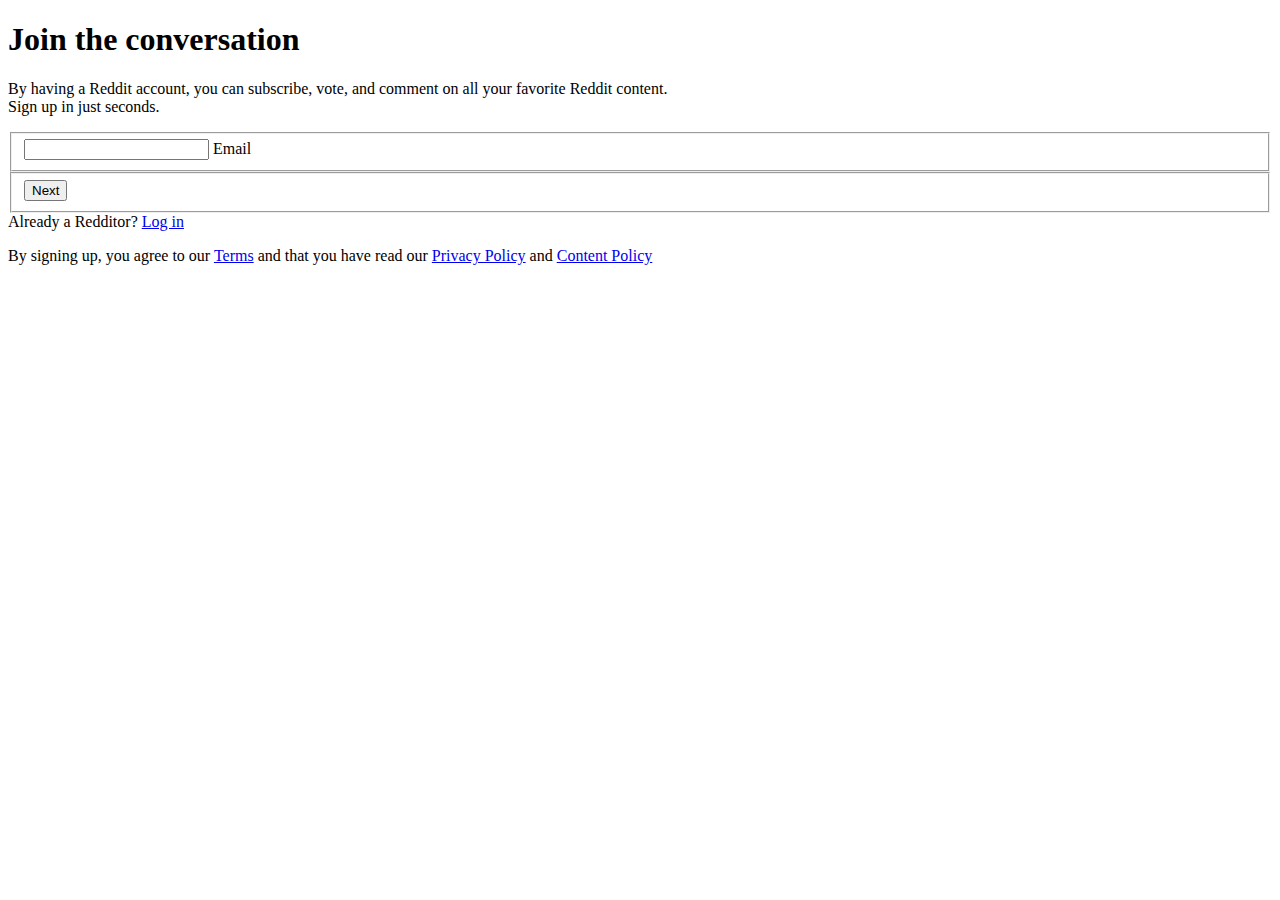
==== sign-up-form/public/index.html @ fa2938ab "init" ====
<!DOCTYPE html>
<html>
<head>
    <meta charset="utf-8" />
    <meta http-equiv="X-UA-Compatible" content="IE=edge">
    <title>Medium</title>
    <meta name="viewport" content="width=device-width, initial-scale=1">
    <link rel="stylesheet" type="text/css" media="screen" href="main.css" />
    <script src="main.js"></script>
</head>
<body>
    <div class="container">
        <div class="page-columns">
            <div class="page-column page-col-left">
                <div class="art"></div>
            </div>
            <div class="page-column page-col-right">
                <div class="column-container">
                    <form>
                        <h1>Join the conversation</h1>
                        <p>
                            By having a Reddit account, you can subscribe, vote, 
                            and comment on all your favorite Reddit content.
                            <br>
                            Sign up in just seconds.
                        </p>
                        <fieldset>
                            <input id="reg-email" type="email" name="email" data-empty="true">
                            <label for="reg-email">Email</label>  
                        </fieldset>
                        <fieldset>
                            <button type="button">Next</button>
                        </fieldset>
                        <div class="bottom-text">
                            Already a Redditor?
                            <a class="bottom-link" href="/login?dest=https%3A%2F%2Fwww.reddit.com%2F">Log in</a>
                        </div>
                        <p class="user-agreement">
                            By signing up, you agree to our
                            <a target="_blank" href="https://www.reddit.com/help/useragreement">Terms</a>
                            and that you have read our
                            <a target="_blank" href="https://www.reddit.com/help/privacypolicy/">Privacy Policy</a>
                            and
                            <a target="_blank" href="https://www.reddit.com/help/contentpolicy/">Content Policy</a>
                        </p>
                    </form>
                </div>
            </div>
        </div>
    </div>
</body>
</html>
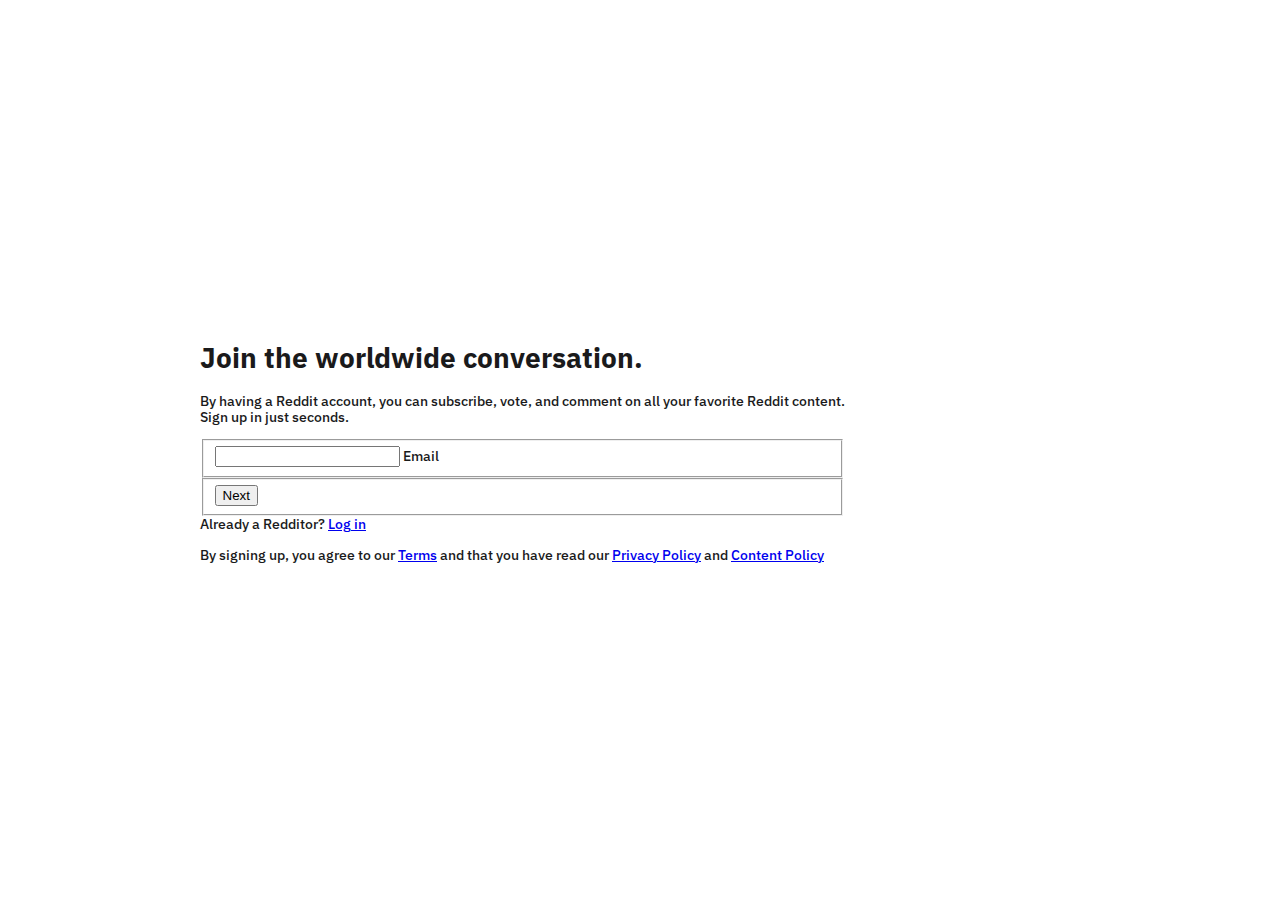
==== commit 07141700: "began styling content" ====
--- a/sign-up-form/public/index.html
+++ b/sign-up-form/public/index.html
@@ -3,9 +3,9 @@
 <head>
     <meta charset="utf-8" />
     <meta http-equiv="X-UA-Compatible" content="IE=edge">
-    <title>Medium</title>
+    <title>reddit.com: Join the worldwide conversation</title>
     <meta name="viewport" content="width=device-width, initial-scale=1">
-    <link rel="stylesheet" type="text/css" media="screen" href="main.css" />
+    <link rel="stylesheet" type="text/css" media="screen" href="../css/mainstyles.css" />
     <script src="main.js"></script>
 </head>
 <body>
@@ -17,7 +17,7 @@
             <div class="page-column page-col-right">
                 <div class="column-container">
                     <form>
-                        <h1>Join the conversation</h1>
+                        <h1>Join the worldwide conversation.</h1>
                         <p>
                             By having a Reddit account, you can subscribe, vote, 
                             and comment on all your favorite Reddit content.
--- a/sign-up-form/css/mainstyles.css
+++ b/sign-up-form/css/mainstyles.css
@@ -0,0 +1,39 @@
+/* Font */
+
+@import url('https://fonts.googleapis.com/css?family=IBM+Plex+Sans');
+/* Universal Styles */
+
+* {
+    box-sizing: border-box;
+}
+
+body,
+html {
+    min-height: 100vh;
+}
+
+html {
+    line-height: 1.15;
+}
+
+body {
+    margin: 0;
+    font-size: 14px;
+    font-weight: 500;
+    color: #1a1a1b;
+    font-family: 'IBM Plex Sans', sans-serif;
+}
+
+.page-columns {
+    display: flex;
+    align-items: center;
+    overflow-x: hidden;
+}
+
+.art {
+    background-image: url(https://www.redditstatic.com/accountmanager/bbb584033aa89e39bad69436c504c9bd.png);
+    height: 100vh;
+    width: 200px;
+    background-size: cover;
+    background-repeat: no-repeat;
+}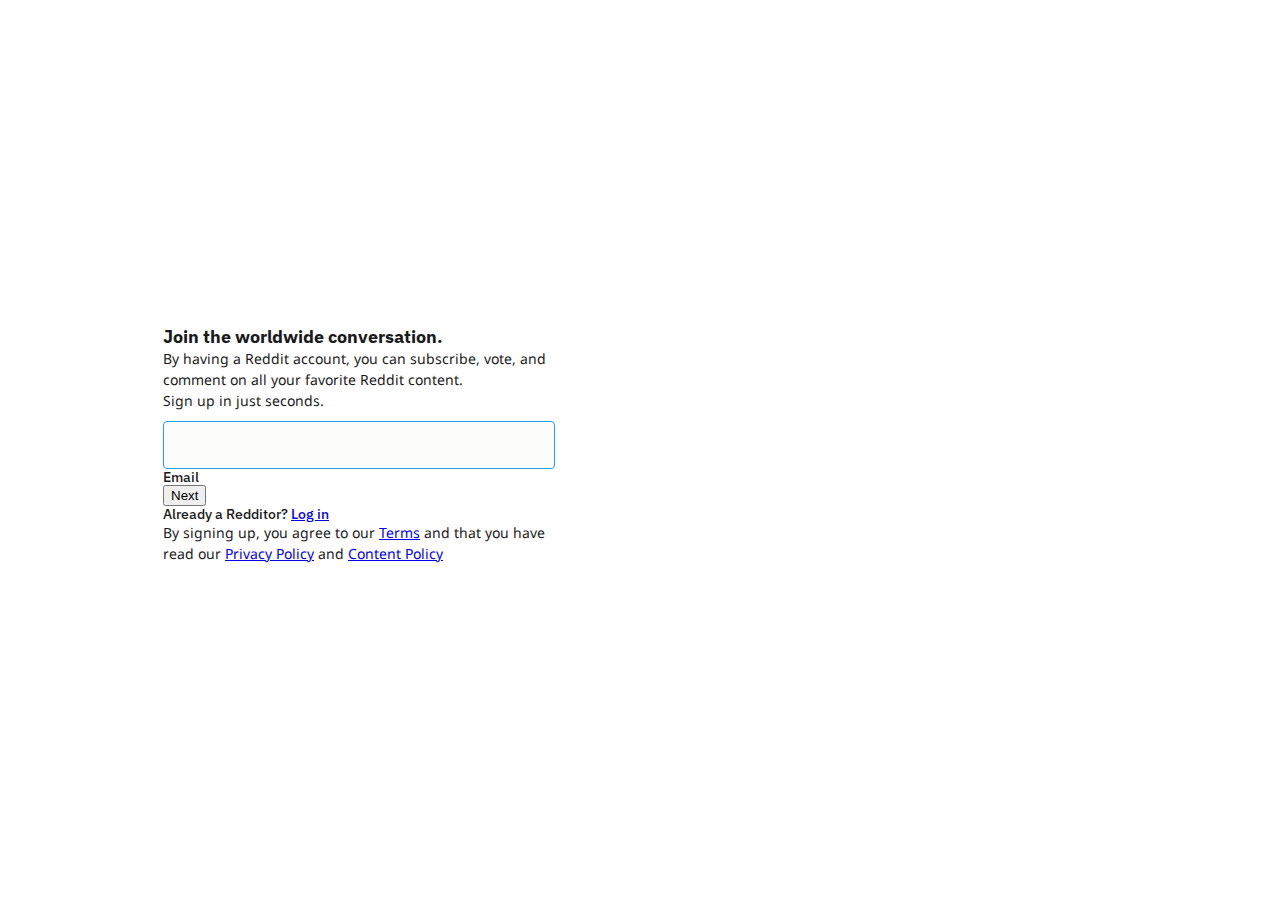
==== commit 3a301fb8: "styling form" ====
--- a/sign-up-form/public/index.html
+++ b/sign-up-form/public/index.html
@@ -17,15 +17,15 @@
             <div class="page-column page-col-right">
                 <div class="column-container">
                     <form>
-                        <h1>Join the worldwide conversation.</h1>
-                        <p>
+                        <h1 class="title no-margin">Join the worldwide conversation.</h1>
+                        <p class="description">
                             By having a Reddit account, you can subscribe, vote, 
                             and comment on all your favorite Reddit content.
                             <br>
                             Sign up in just seconds.
                         </p>
-                        <fieldset>
-                            <input id="reg-email" type="email" name="email" data-empty="true">
+                        <fieldset class="form-field">
+                            <input id="reg-email" class="field-text-input"type="email" name="email" data-empty="true">
                             <label for="reg-email">Email</label>  
                         </fieldset>
                         <fieldset>
--- a/sign-up-form/css/mainstyles.css
+++ b/sign-up-form/css/mainstyles.css
@@ -1,6 +1,6 @@
 /* Font */
 
-@import url('https://fonts.googleapis.com/css?family=IBM+Plex+Sans');
+@import url('https://fonts.googleapis.com/css?family=IBM+Plex+Sans|Noto+Sans');
 /* Universal Styles */
 
 * {
@@ -30,10 +30,80 @@
     overflow-x: hidden;
 }
 
+.page-col-left {
+    width: 156px;
+}
+
+.page-col-right {
+    width: 100%;
+}
+
 .art {
     background-image: url(https://www.redditstatic.com/accountmanager/bbb584033aa89e39bad69436c504c9bd.png);
     height: 100vh;
-    width: 200px;
     background-size: cover;
     background-repeat: no-repeat;
+}
+
+.column-container {
+    padding: 24px;
+    min-width: 320px;
+    max-width: 440px;
+}
+
+form {
+    display: flex;
+    flex-direction: column;
+}
+
+.no-margin {
+    margin: 0;
+}
+
+.title {
+    font-size: 18px;
+    line-height: 22px;
+}
+
+.description,
+p {
+    font-family: 'Noto Sans', sans-serif;
+    font-size: 14px;
+    font-weight: 400;
+    line-height: 21px;
+}
+
+p {
+    margin-top: 0;
+    margin-bottom: 10px;
+}
+
+.form-field {
+    position: relative;
+}
+
+fieldset {
+    border: none;
+    margin: 0;
+    padding: 0;
+}
+
+.field-text-input {
+    width: 100%;
+    height: 48px;
+    border: 1px solid #24a0ed;
+    border-radius: 4px;
+    background-color: #fcfcfb;
+}
+
+input,
+textarea {
+    font-family: Noto Sans, sans-serif;
+    font-size: 14px;
+    font-weight: 400;
+    line-height: 21px;
+}
+
+button, input {
+    overflow: visible;
 }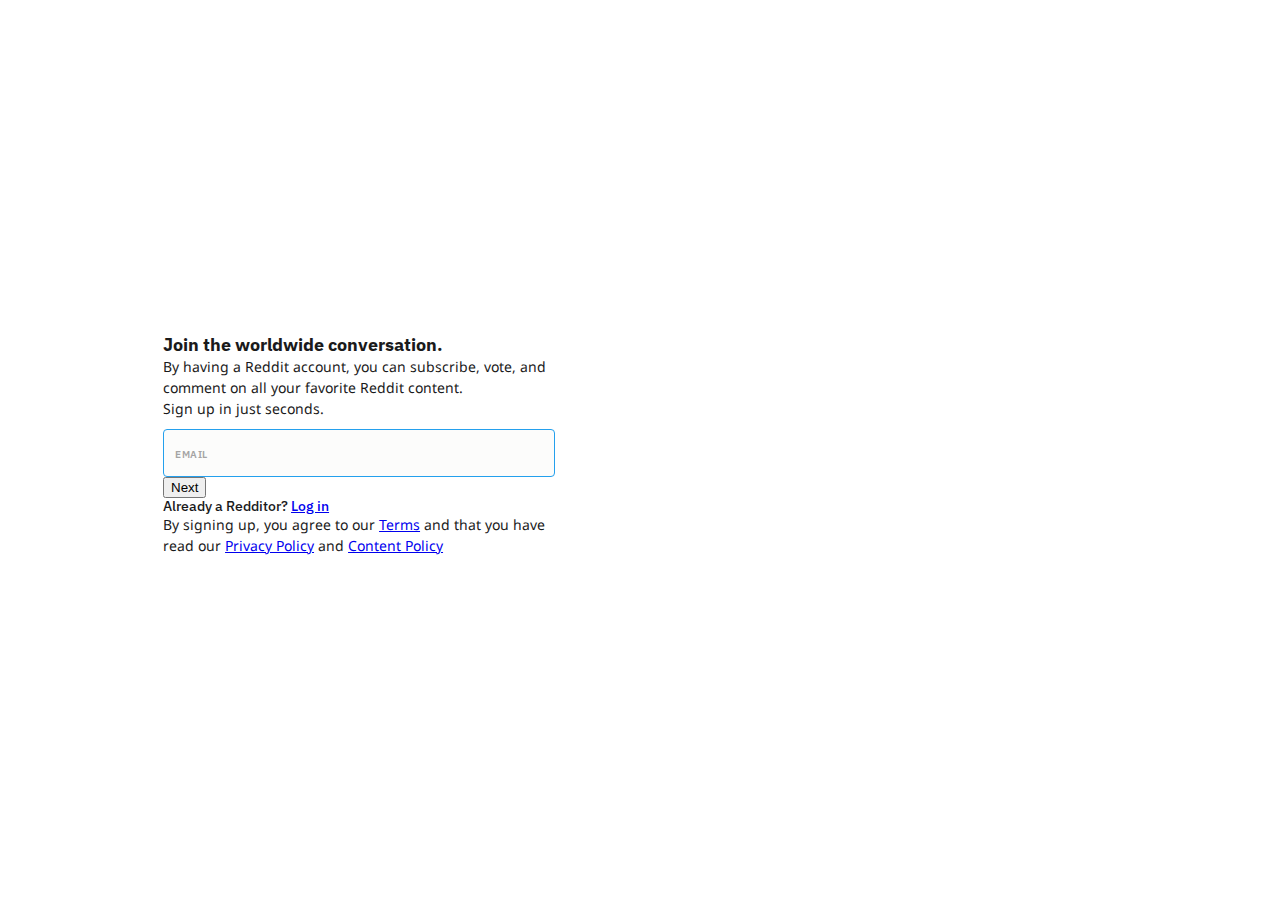
==== commit 1614d5b5: "finished styling input form" ====
--- a/sign-up-form/public/index.html
+++ b/sign-up-form/public/index.html
@@ -16,7 +16,7 @@
             </div>
             <div class="page-column page-col-right">
                 <div class="column-container">
-                    <form>
+                    <form class="form" action="/register" method="POST">
                         <h1 class="title no-margin">Join the worldwide conversation.</h1>
                         <p class="description">
                             By having a Reddit account, you can subscribe, vote, 
@@ -25,8 +25,9 @@
                             Sign up in just seconds.
                         </p>
                         <fieldset class="form-field">
+                            <div class="check"></div>
                             <input id="reg-email" class="field-text-input"type="email" name="email" data-empty="true">
-                            <label for="reg-email">Email</label>  
+                            <label for="reg-email" class="input-label">Email</label>  
                         </fieldset>
                         <fieldset>
                             <button type="button">Next</button>
--- a/sign-up-form/css/mainstyles.css
+++ b/sign-up-form/css/mainstyles.css
@@ -88,11 +88,23 @@
     padding: 0;
 }
 
+.check {
+    z-index: 1;
+    background-image: url(https://www.redditstatic.com/accountmanager/d489caa9704588f7b7e1d7e1ea7b38b8.svg);
+    width: 12px;
+    height: 10px;
+    position: absolute;
+    display: block;
+    right: 14px;
+    top: 18px;
+}
+
 .field-text-input {
     width: 100%;
     height: 48px;
     border: 1px solid #24a0ed;
     border-radius: 4px;
+    padding: 22px 12px 10px;
     background-color: #fcfcfb;
 }
 
@@ -104,6 +116,21 @@
     line-height: 21px;
 }
 
-button, input {
+.input-label {
+    line-height: 23px;
+    font-weight: 600;
+    letter-spacing: .5px;
+    display: inline-block;
+    text-transform: uppercase;
+    font-size: 10px;
+    position: absolute;
+    top: 14px;
+    left: 12px;
+    color: #a5a4a4;
+    pointer-events: none;
+}
+
+button,
+input {
     overflow: visible;
 }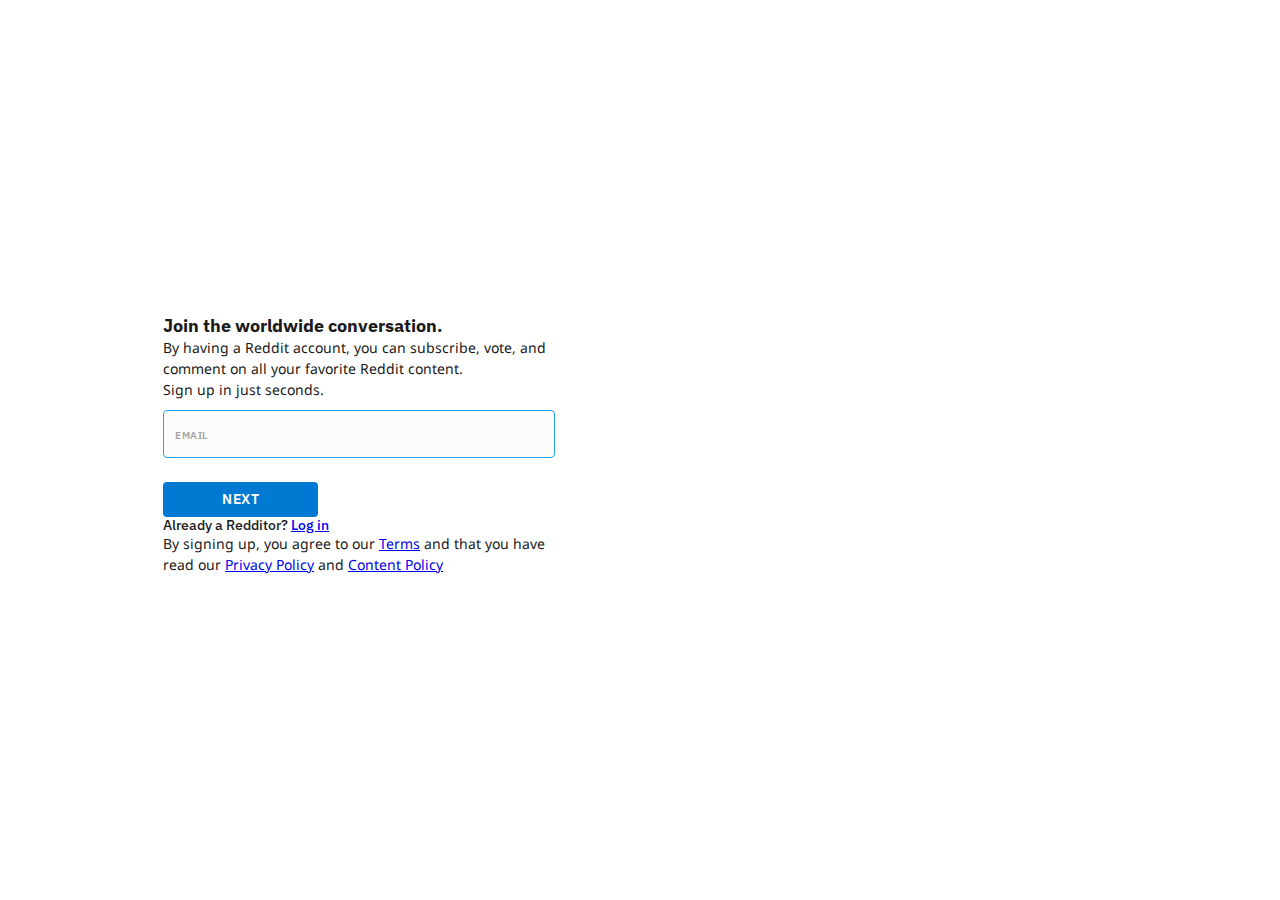
==== commit 843dba3e: "styled next button" ====
--- a/sign-up-form/public/index.html
+++ b/sign-up-form/public/index.html
@@ -29,8 +29,8 @@
                             <input id="reg-email" class="field-text-input"type="email" name="email" data-empty="true">
                             <label for="reg-email" class="input-label">Email</label>  
                         </fieldset>
-                        <fieldset>
-                            <button type="button">Next</button>
+                        <fieldset class="form-field field_two">
+                            <button type="button" class="next-btn">Next</button>
                         </fieldset>
                         <div class="bottom-text">
                             Already a Redditor?
--- a/sign-up-form/css/mainstyles.css
+++ b/sign-up-form/css/mainstyles.css
@@ -110,7 +110,7 @@
 
 input,
 textarea {
-    font-family: Noto Sans, sans-serif;
+    font-family: 'Noto Sans', sans-serif;
     font-size: 14px;
     font-weight: 400;
     line-height: 21px;
@@ -133,4 +133,27 @@
 button,
 input {
     overflow: visible;
+}
+
+.field_two {
+    margin-top: 24px;
+}
+
+.next-btn {
+    font-family: 'IBM Plex Sans', sans-serif;
+    font-size: 14px;
+    font-weight: 600;
+    letter-spacing: .5px;
+    color: #fff;
+    display: inline-block;
+    border: none;
+    border-radius: 4px;
+    background: #0079d3;
+    text-transform: uppercase;
+    cursor: pointer;
+    outline: 0;
+    line-height: unset;
+    height: 35px;
+    width: 155px;
+    min-width: 155px;
 }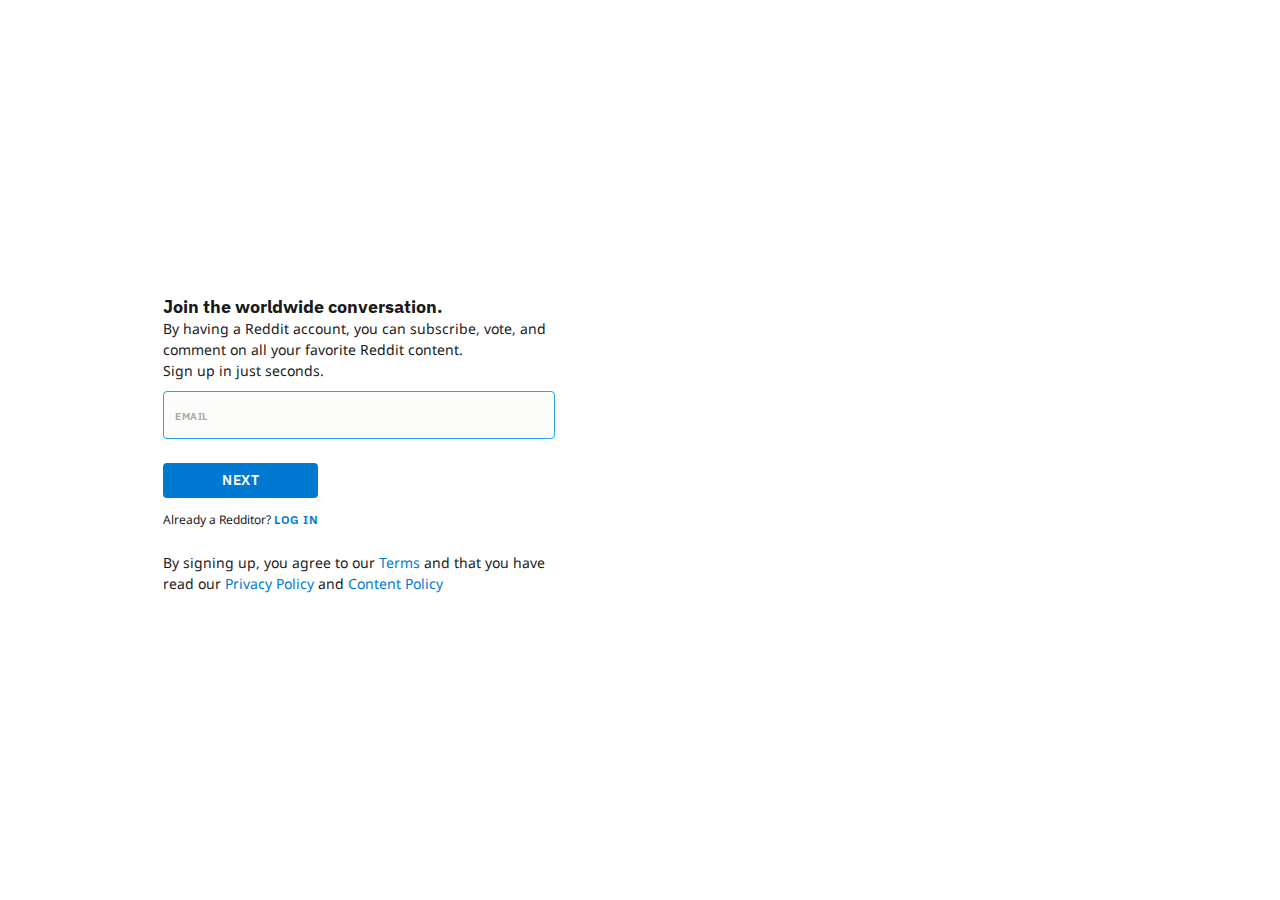
==== commit f2d60727: "styled bottom link and text" ====
--- a/sign-up-form/public/index.html
+++ b/sign-up-form/public/index.html
@@ -34,7 +34,7 @@
                         </fieldset>
                         <div class="bottom-text">
                             Already a Redditor?
-                            <a class="bottom-link" href="/login?dest=https%3A%2F%2Fwww.reddit.com%2F">Log in</a>
+                            <a class="bottom-link" href="/">Log in</a>
                         </div>
                         <p class="user-agreement">
                             By signing up, you agree to our
--- a/sign-up-form/css/mainstyles.css
+++ b/sign-up-form/css/mainstyles.css
@@ -156,4 +156,28 @@
     height: 35px;
     width: 155px;
     min-width: 155px;
+}
+
+.bottom-text {
+    font-family: 'Noto Sans', sans-serif;
+    font-size: 12px;
+    font-weight: 400;
+    line-height: 18px;
+    margin-top: 10px;
+    margin-bottom: 20px;
+}
+
+.bottom-text .bottom-link {
+    font-family: 'IBM Plex Sans', sans-serif;
+    font-size: 12px;
+    line-height: 24px;
+    font-weight: 600;
+    letter-spacing: .5px;
+    text-transform: uppercase;
+}
+
+a {
+    color: #0079d3;
+    text-decoration: none;
+    background: transparent;
 }